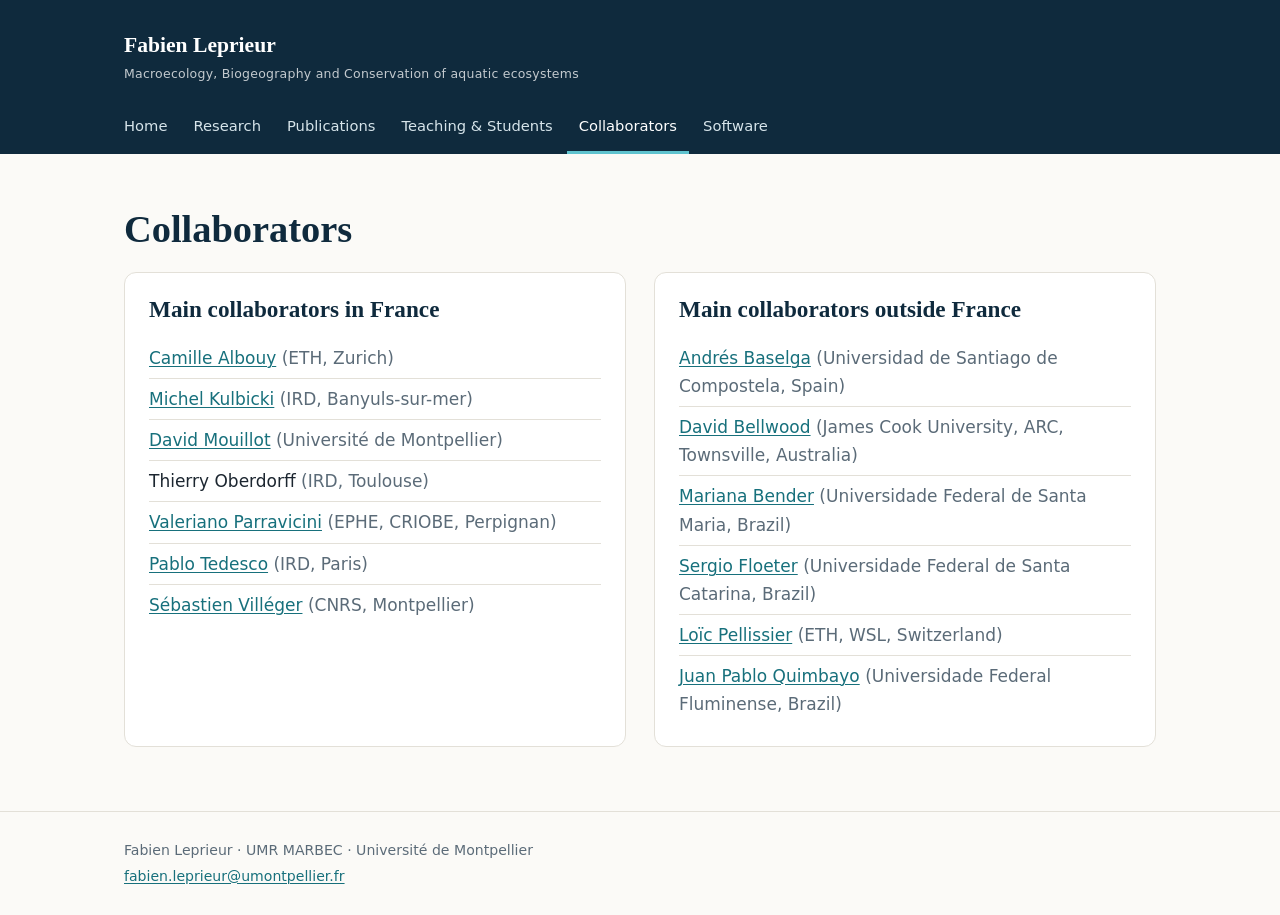
==== collaborators.html @ 38b7490a "Initial site: migration from Weebly Co-Authored-By: Claude Opus 5.5 <noreply@anthropic.com> Claude-S" ====
<!DOCTYPE html>
<html lang="en">
<head>
<meta charset="utf-8">
<meta name="viewport" content="width=device-width, initial-scale=1">
<title>Collaborators · Fabien Leprieur</title>
<meta name="description" content="Main collaborators of Fabien Leprieur in France and abroad.">
<link rel="stylesheet" href="style.css">
<link rel="icon" href="data:image/svg+xml,%3Csvg xmlns='http://www.w3.org/2000/svg' viewBox='0 0 32 32'%3E%3Crect width='32' height='32' rx='6' fill='%230f2a3d'/%3E%3Ctext x='16' y='22' font-family='Georgia' font-size='16' fill='%23fff' text-anchor='middle'%3EFL%3C/text%3E%3C/svg%3E">
</head>
<body>
<header class="site-header">
  <div class="wrap header-inner">
    <a class="brand" href="index.html">
      <span class="brand-name">Fabien Leprieur</span>
      <span class="brand-tag">Macroecology, Biogeography and Conservation of aquatic ecosystems</span>
    </a>
    <button class="nav-toggle" aria-expanded="false" aria-controls="site-nav">Menu</button>
    <nav id="site-nav" class="site-nav">
<a href="index.html">Home</a>
<a href="research.html">Research</a>
<a href="publications.html">Publications</a>
<a href="teaching.html">Teaching &amp; Students</a>
<a href="collaborators.html" aria-current="page">Collaborators</a>
<a href="software.html">Software</a>
    </nav>
  </div>
</header>
<main class="wrap">

<h1>Collaborators</h1>
<div class="two-col">
<section class="card">
  <h2>Main collaborators in France</h2>
  <ul class="links">
    <li><a href="http://albouycamille.free.fr/">Camille Albouy</a> <span class="muted">(ETH, Zurich)</span></li>
    <li><a href="http://coreus.ird.nc/index.php/accueil/equipe/autres-implantations/france-metropolitaine/michel-kilbicki/">Michel Kulbicki</a> <span class="muted">(IRD, Banyuls-sur-mer)</span></li>
    <li><a href="https://www.researchgate.net/profile/David_Mouillot">David Mouillot</a> <span class="muted">(Université de Montpellier)</span></li>
    <li>Thierry Oberdorff <span class="muted">(IRD, Toulouse)</span></li>
    <li><a href="http://vparravicini.weebly.com/">Valeriano Parravicini</a> <span class="muted">(EPHE, CRIOBE, Perpignan)</span></li>
    <li><a href="http://tedesco1.free.fr/">Pablo Tedesco</a> <span class="muted">(IRD, Paris)</span></li>
    <li><a href="http://villeger.sebastien.free.fr/">Sébastien Villéger</a> <span class="muted">(CNRS, Montpellier)</span></li>
  </ul>
</section>
<section class="card">
  <h2>Main collaborators outside France</h2>
  <ul class="links">
    <li><a href="http://webspersoais.usc.es/persoais/andres.baselga/index.html">Andrés Baselga</a> <span class="muted">(Universidad de Santiago de Compostela, Spain)</span></li>
    <li><a href="http://bellwoodlab.com/About_David.html">David Bellwood</a> <span class="muted">(James Cook University, ARC, Townsville, Australia)</span></li>
    <li><a href="https://benderlab.weebly.com/">Mariana Bender</a> <span class="muted">(Universidade Federal de Santa Maria, Brazil)</span></li>
    <li><a href="http://www.lbmm.ufsc.br/">Sergio Floeter</a> <span class="muted">(Universidade Federal de Santa Catarina, Brazil)</span></li>
    <li><a href="http://www.landecology.ethz.ch/people/loic-pellissier.html">Loïc Pellissier</a> <span class="muted">(ETH, WSL, Switzerland)</span></li>
    <li><a href="https://quimbayojp.weebly.com/">Juan Pablo Quimbayo</a> <span class="muted">(Universidade Federal Fluminense, Brazil)</span></li>
  </ul>
</section>
</div>

</main>
<footer class="site-footer">
  <div class="wrap">
    <p>Fabien Leprieur · UMR MARBEC · Université de Montpellier</p>
    <p><a href="mailto:fabien.leprieur@umontpellier.fr">fabien.leprieur@umontpellier.fr</a></p>
  </div>
</footer>
<script>
const b=document.querySelector('.nav-toggle'),n=document.getElementById('site-nav');
b.addEventListener('click',()=>{const o=n.classList.toggle('open');b.setAttribute('aria-expanded',o);});
</script>
</body>
</html>
---- style.css ----
:root{
  --ink:#1c2630; --muted:#5b6b78; --bg:#fbfaf7; --card:#fff; --line:#e3e0d8;
  --navy:#0f2a3d; --teal:#17707c; --teal-soft:#e4f1f2; --sand:#f3efe6;
  --serif: "Iowan Old Style","Palatino Linotype",Palatino,Georgia,"Times New Roman",serif;
  --sans: system-ui,-apple-system,"Segoe UI",Roboto,"Helvetica Neue",Arial,sans-serif;
}
*{box-sizing:border-box}
html{scroll-behavior:smooth}
body{margin:0;background:var(--bg);color:var(--ink);font:17px/1.65 var(--sans);-webkit-font-smoothing:antialiased}
.wrap{max-width:1080px;margin:0 auto;padding:0 24px}
a{color:var(--teal);text-decoration-thickness:1px;text-underline-offset:2px}
a:hover{color:var(--navy)}
h1,h2,h3{font-family:var(--serif);color:var(--navy);line-height:1.25;font-weight:600}
h1{font-size:2.4rem;margin:.2em 0 .5em}
h2{font-size:1.45rem;margin:1.8em 0 .6em}
h3{font-size:1.1rem;margin:1.4em 0 .5em;font-family:var(--sans);text-transform:uppercase;letter-spacing:.06em;font-size:.8rem;color:var(--muted)}
img{max-width:100%;height:auto}
code,pre{font-family:ui-monospace,SFMono-Regular,Menlo,Consolas,monospace;font-size:.92em}
pre{background:var(--navy);color:#e8f1f3;padding:14px 18px;border-radius:8px;overflow-x:auto}
.sr-only{position:absolute;width:1px;height:1px;overflow:hidden;clip:rect(0 0 0 0)}
.muted{color:var(--muted)}

/* header */
.site-header{background:var(--navy);color:#fff}
.header-inner{position:relative;display:flex;flex-direction:column;align-items:flex-start;padding-top:18px}
.brand{color:#fff;text-decoration:none;display:flex;flex-direction:column;padding:10px 0}
.brand:hover{color:#fff}
.brand-name{font-family:var(--serif);font-size:1.35rem;font-weight:600}
.brand-tag{font-size:.78rem;opacity:.75;letter-spacing:.02em}
.site-nav{display:flex;gap:2px;flex-wrap:wrap;margin:10px 0 0 -12px}
.site-nav a{color:#d6e4ea;text-decoration:none;font-size:.92rem;padding:10px 12px 12px;border-bottom:3px solid transparent}
.site-nav a:hover{color:#fff;border-bottom-color:rgba(255,255,255,.3)}
.site-nav a[aria-current=page]{color:#fff;border-bottom-color:#5fc3cf}
.nav-toggle{display:none;position:absolute;right:24px;top:22px;background:none;border:1px solid rgba(255,255,255,.4);color:#fff;border-radius:6px;padding:6px 12px;font:inherit;font-size:.9rem;cursor:pointer}

main.wrap{padding-top:44px;padding-bottom:64px}

/* home */
.home-grid{display:grid;grid-template-columns:minmax(0,1fr) 320px;gap:48px;align-items:start}
.eyebrow{text-transform:uppercase;letter-spacing:.1em;font-size:.78rem;color:var(--teal);font-weight:600;margin:0}
.lead{font-size:1.1rem}
.roles{list-style:none;padding:0;margin:1.2em 0;border-left:3px solid var(--teal);padding-left:16px}
.roles li{margin:.25em 0}
.card{background:var(--card);border:1px solid var(--line);border-radius:12px;padding:22px 24px}
.card h2:first-child{margin-top:0}
.contact{position:sticky;top:24px;margin-top:8px;font-size:.93rem}
.contact h2{font-size:1.2rem}
.links{list-style:none;padding:0;margin:0}
.links li{padding:6px 0;border-bottom:1px solid var(--line)}
.links li:last-child{border-bottom:0}
.chips{display:flex;flex-wrap:wrap;gap:8px;margin:1.2em 0}
.chips span{background:var(--teal-soft);color:var(--navy);font-size:.82rem;padding:4px 12px;border-radius:999px}
.chips.large span{font-size:.92rem;padding:6px 14px}
.more{font-weight:600;text-decoration:none}
.wordcloud{margin:48px auto 0;max-width:640px;text-align:center}
.wordcloud img{border-radius:12px;opacity:.95}

/* publications */
.pubs{padding-left:1.2em}
.pubs li{margin:.7em 0}
.pubs strong{color:var(--navy)}
.pub-tools{display:flex;align-items:center;gap:16px;margin:24px 0 12px;flex-wrap:wrap}
#q{flex:1;min-width:240px;font:inherit;padding:10px 14px;border:1px solid var(--line);border-radius:8px;background:#fff}
#q:focus{outline:2px solid var(--teal);border-color:transparent}
#count{color:var(--muted);font-size:.9rem}
.jump{display:flex;flex-wrap:wrap;gap:6px;margin-bottom:24px;font-size:.85rem}
.jump a{text-decoration:none;background:var(--sand);color:var(--navy);padding:3px 10px;border-radius:6px}
.jump a:hover{background:var(--teal-soft)}
.year{scroll-margin-top:16px}
.year h2{border-bottom:1px solid var(--line);padding-bottom:6px}
ol.numbered{padding-left:3.2em}
ol.numbered li::marker{color:var(--muted);font-size:.85em;font-variant-numeric:tabular-nums}

/* research */
.theme{display:grid;grid-template-columns:240px minmax(0,1fr);gap:36px;padding:12px 0 28px;border-bottom:1px solid var(--line)}
.theme.no-fig{grid-template-columns:minmax(0,1fr)}
.theme figure{margin:2.2em 0 0}
.theme figure img{border-radius:8px;border:1px solid var(--line);background:#fff}
.callout{background:var(--teal-soft);padding:14px 18px;border-radius:8px}
.timeline{list-style:none;padding:0}
.timeline li{display:grid;grid-template-columns:110px 1fr;gap:16px;padding:12px 0;border-bottom:1px solid var(--line)}
.when{font-variant-numeric:tabular-nums;color:var(--teal);font-weight:600;font-size:.92rem}

/* teaching */
.people{list-style:none;padding:0}
.people li{padding:12px 0;border-bottom:1px solid var(--line)}
.who{font-weight:600;color:var(--navy)}
.when-sm{color:var(--muted);font-size:.88rem}

.two-col{display:grid;grid-template-columns:1fr 1fr;gap:28px}

.site-footer{border-top:1px solid var(--line);color:var(--muted);font-size:.88rem;padding:24px 0}
.site-footer p{margin:.2em 0}

@media (max-width:860px){
  .home-grid,.two-col,.theme{grid-template-columns:1fr}
  .contact{position:static}
  .theme figure{margin:0;max-width:320px}
  .nav-toggle{display:block}
  .site-nav{display:none;width:100%;flex-direction:column;margin-left:0;padding-bottom:12px}
  .brand{padding-right:90px}
  .site-nav.open{display:flex}
  h1{font-size:1.9rem}
  .timeline li{grid-template-columns:1fr;gap:2px}
}
@media print{.site-header,.pub-tools,.jump,.site-footer{display:none}}
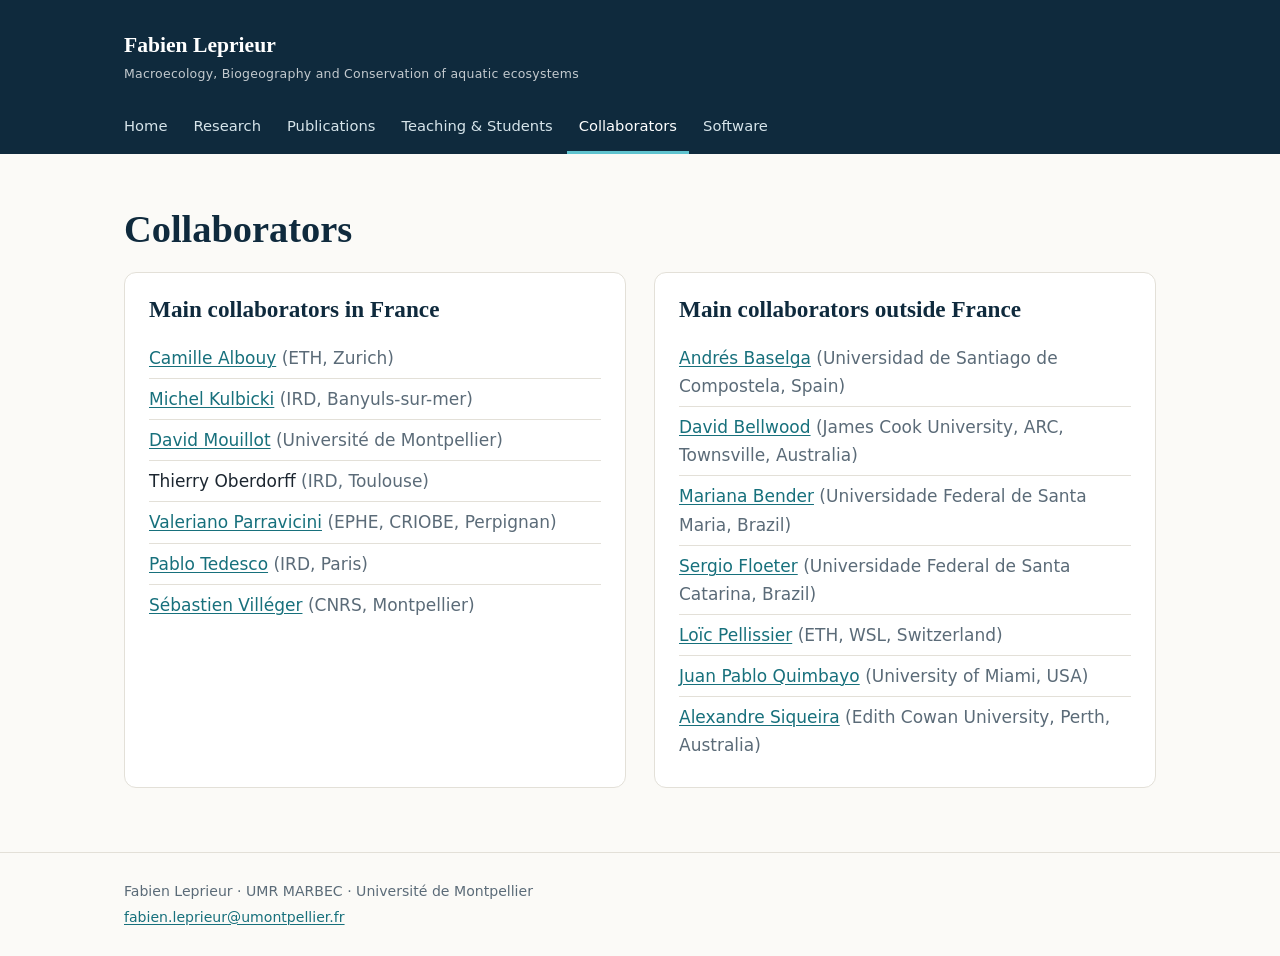
==== commit 9c040bac: "Collaborators: update Quimbayo, add Siqueira Co-Authored-By: Claude Opus 5.5 <noreply@anthropic.com>" ====
--- a/collaborators.html
+++ b/collaborators.html
@@ -50,7 +50,8 @@
     <li><a href="https://benderlab.weebly.com/">Mariana Bender</a> <span class="muted">(Universidade Federal de Santa Maria, Brazil)</span></li>
     <li><a href="http://www.lbmm.ufsc.br/">Sergio Floeter</a> <span class="muted">(Universidade Federal de Santa Catarina, Brazil)</span></li>
     <li><a href="http://www.landecology.ethz.ch/people/loic-pellissier.html">Loïc Pellissier</a> <span class="muted">(ETH, WSL, Switzerland)</span></li>
-    <li><a href="https://quimbayojp.weebly.com/">Juan Pablo Quimbayo</a> <span class="muted">(Universidade Federal Fluminense, Brazil)</span></li>
+    <li><a href="https://quimbayojp.weebly.com/">Juan Pablo Quimbayo</a> <span class="muted">(University of Miami, USA)</span></li>
+    <li><a href="https://www.ecu.edu.au/schools/science/staff/profiles/research-staff/vice-chancellors-research-fellow/dr-alexandre-siqueira">Alexandre Siqueira</a> <span class="muted">(Edith Cowan University, Perth, Australia)</span></li>
   </ul>
 </section>
 </div>
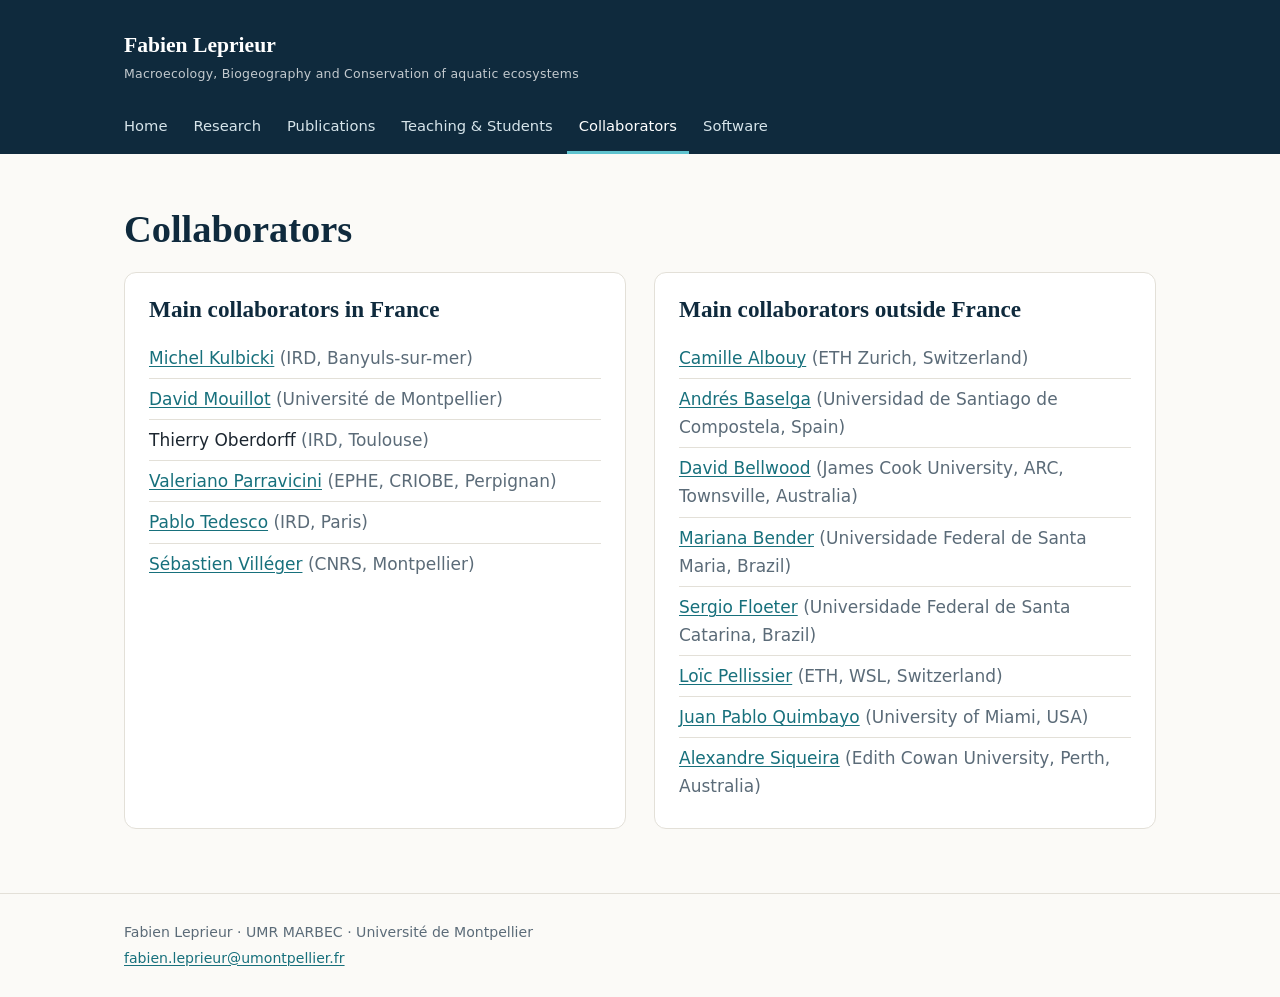
==== commit 370f0364: "Collaborators: move Camille Albouy outside France Co-Authored-By: Claude Opus 5.5 <noreply@anthropic" ====
--- a/collaborators.html
+++ b/collaborators.html
@@ -33,7 +33,6 @@
 <section class="card">
   <h2>Main collaborators in France</h2>
   <ul class="links">
-    <li><a href="http://albouycamille.free.fr/">Camille Albouy</a> <span class="muted">(ETH, Zurich)</span></li>
     <li><a href="http://coreus.ird.nc/index.php/accueil/equipe/autres-implantations/france-metropolitaine/michel-kilbicki/">Michel Kulbicki</a> <span class="muted">(IRD, Banyuls-sur-mer)</span></li>
     <li><a href="https://www.researchgate.net/profile/David_Mouillot">David Mouillot</a> <span class="muted">(Université de Montpellier)</span></li>
     <li>Thierry Oberdorff <span class="muted">(IRD, Toulouse)</span></li>
@@ -45,6 +44,7 @@
 <section class="card">
   <h2>Main collaborators outside France</h2>
   <ul class="links">
+    <li><a href="http://albouycamille.free.fr/">Camille Albouy</a> <span class="muted">(ETH Zurich, Switzerland)</span></li>
     <li><a href="http://webspersoais.usc.es/persoais/andres.baselga/index.html">Andrés Baselga</a> <span class="muted">(Universidad de Santiago de Compostela, Spain)</span></li>
     <li><a href="http://bellwoodlab.com/About_David.html">David Bellwood</a> <span class="muted">(James Cook University, ARC, Townsville, Australia)</span></li>
     <li><a href="https://benderlab.weebly.com/">Mariana Bender</a> <span class="muted">(Universidade Federal de Santa Maria, Brazil)</span></li>
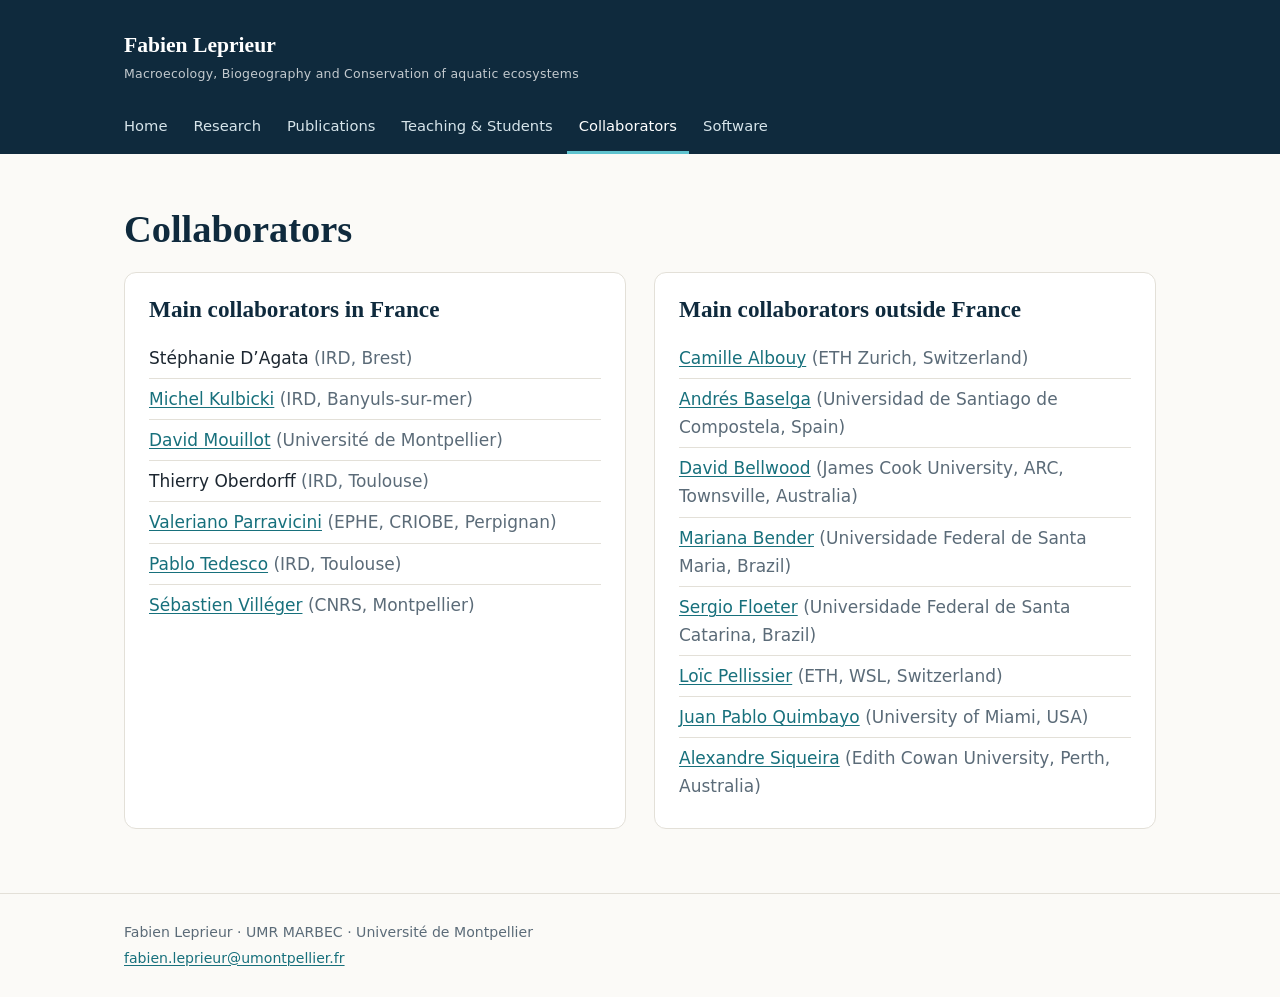
==== commit 8aaa110e: "Collaborators: Tedesco IRD Toulouse, add Stéphanie D'Agata Co-Authored-By: Claude Opus 5.5 <noreply@" ====
--- a/collaborators.html
+++ b/collaborators.html
@@ -33,11 +33,12 @@
 <section class="card">
   <h2>Main collaborators in France</h2>
   <ul class="links">
+    <li>Stéphanie D’Agata <span class="muted">(IRD, Brest)</span></li>
     <li><a href="http://coreus.ird.nc/index.php/accueil/equipe/autres-implantations/france-metropolitaine/michel-kilbicki/">Michel Kulbicki</a> <span class="muted">(IRD, Banyuls-sur-mer)</span></li>
     <li><a href="https://www.researchgate.net/profile/David_Mouillot">David Mouillot</a> <span class="muted">(Université de Montpellier)</span></li>
     <li>Thierry Oberdorff <span class="muted">(IRD, Toulouse)</span></li>
     <li><a href="http://vparravicini.weebly.com/">Valeriano Parravicini</a> <span class="muted">(EPHE, CRIOBE, Perpignan)</span></li>
-    <li><a href="http://tedesco1.free.fr/">Pablo Tedesco</a> <span class="muted">(IRD, Paris)</span></li>
+    <li><a href="http://tedesco1.free.fr/">Pablo Tedesco</a> <span class="muted">(IRD, Toulouse)</span></li>
     <li><a href="http://villeger.sebastien.free.fr/">Sébastien Villéger</a> <span class="muted">(CNRS, Montpellier)</span></li>
   </ul>
 </section>
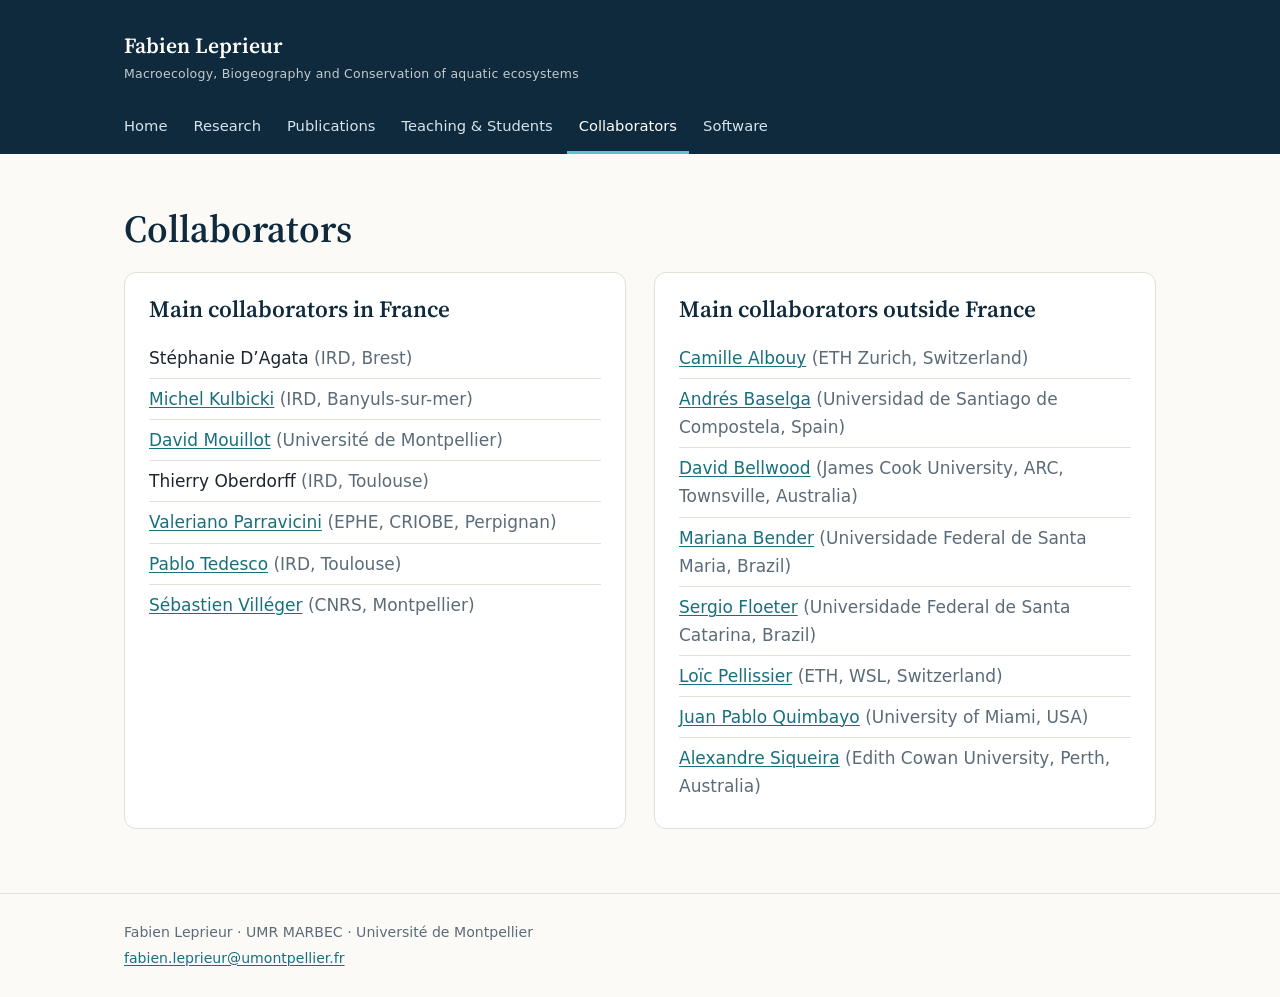
==== commit 3a08ad6a: "Style: larger, more elegant axis titles (Source Serif 4) Co-Authored-By: Claude Opus 5.5 <noreply@an" ====
--- a/collaborators.html
+++ b/collaborators.html
@@ -5,6 +5,9 @@
 <meta name="viewport" content="width=device-width, initial-scale=1">
 <title>Collaborators · Fabien Leprieur</title>
 <meta name="description" content="Main collaborators of Fabien Leprieur in France and abroad.">
+<link rel="preconnect" href="https://fonts.googleapis.com">
+<link rel="preconnect" href="https://fonts.gstatic.com" crossorigin>
+<link rel="stylesheet" href="https://fonts.googleapis.com/css2?family=Source+Serif+4:opsz,wght@8..60,400;8..60,600;8..60,700&display=swap">
 <link rel="stylesheet" href="style.css">
 <link rel="icon" href="data:image/svg+xml,%3Csvg xmlns='http://www.w3.org/2000/svg' viewBox='0 0 32 32'%3E%3Crect width='32' height='32' rx='6' fill='%230f2a3d'/%3E%3Ctext x='16' y='22' font-family='Georgia' font-size='16' fill='%23fff' text-anchor='middle'%3EFL%3C/text%3E%3C/svg%3E">
 </head>
--- a/style.css
+++ b/style.css
@@ -1,7 +1,7 @@
 :root{
   --ink:#1c2630; --muted:#5b6b78; --bg:#fbfaf7; --card:#fff; --line:#e3e0d8;
   --navy:#0f2a3d; --teal:#17707c; --teal-soft:#e4f1f2; --sand:#f3efe6;
-  --serif: "Iowan Old Style","Palatino Linotype",Palatino,Georgia,"Times New Roman",serif;
+  --serif: "Source Serif 4","Iowan Old Style","Palatino Linotype",Palatino,Georgia,"Times New Roman",serif;
   --sans: system-ui,-apple-system,"Segoe UI",Roboto,"Helvetica Neue",Arial,sans-serif;
 }
 *{box-sizing:border-box}
@@ -43,6 +43,8 @@
 .roles li{margin:.25em 0}
 .card{background:var(--card);border:1px solid var(--line);border-radius:12px;padding:22px 24px}
 .card h2:first-child{margin-top:0}
+.card + .card{margin-top:28px}
+.two-col .card + .card{margin-top:0}
 .contact{position:sticky;top:24px;margin-top:8px;font-size:.93rem}
 .contact h2{font-size:1.2rem}
 .links{list-style:none;padding:0;margin:0}
@@ -76,6 +78,9 @@
 .theme.no-fig{grid-template-columns:minmax(0,1fr)}
 .theme figure{margin:2.2em 0 0}
 .theme figure img{border-radius:8px;border:1px solid var(--line);background:#fff}
+.theme figcaption{font-size:.78rem;color:var(--muted);text-align:center;margin-top:4px}
+.axis-num + h2{margin-top:.25em}
+.axis-num{margin:2.2em 0 0;text-transform:uppercase;letter-spacing:.1em;font-size:.78rem;font-weight:700;color:var(--teal)}
 .callout{background:var(--teal-soft);padding:14px 18px;border-radius:8px}
 .timeline{list-style:none;padding:0}
 .timeline li{display:grid;grid-template-columns:110px 1fr;gap:16px;padding:12px 0;border-bottom:1px solid var(--line)}
@@ -104,3 +109,9 @@
   .timeline li{grid-template-columns:1fr;gap:2px}
 }
 @media print{.site-header,.pub-tools,.jump,.site-footer{display:none}}
+
+/* axis titles */
+.theme h2{font-size:1.9rem;line-height:1.2;letter-spacing:-.012em;font-weight:600;margin:.2em 0 .7em;text-wrap:balance}
+.axis-num{display:flex;align-items:center;gap:12px}
+.axis-num::after{content:"";flex:0 0 48px;height:2px;background:var(--teal);opacity:.6}
+@media (max-width:860px){.theme h2{font-size:1.5rem}}
